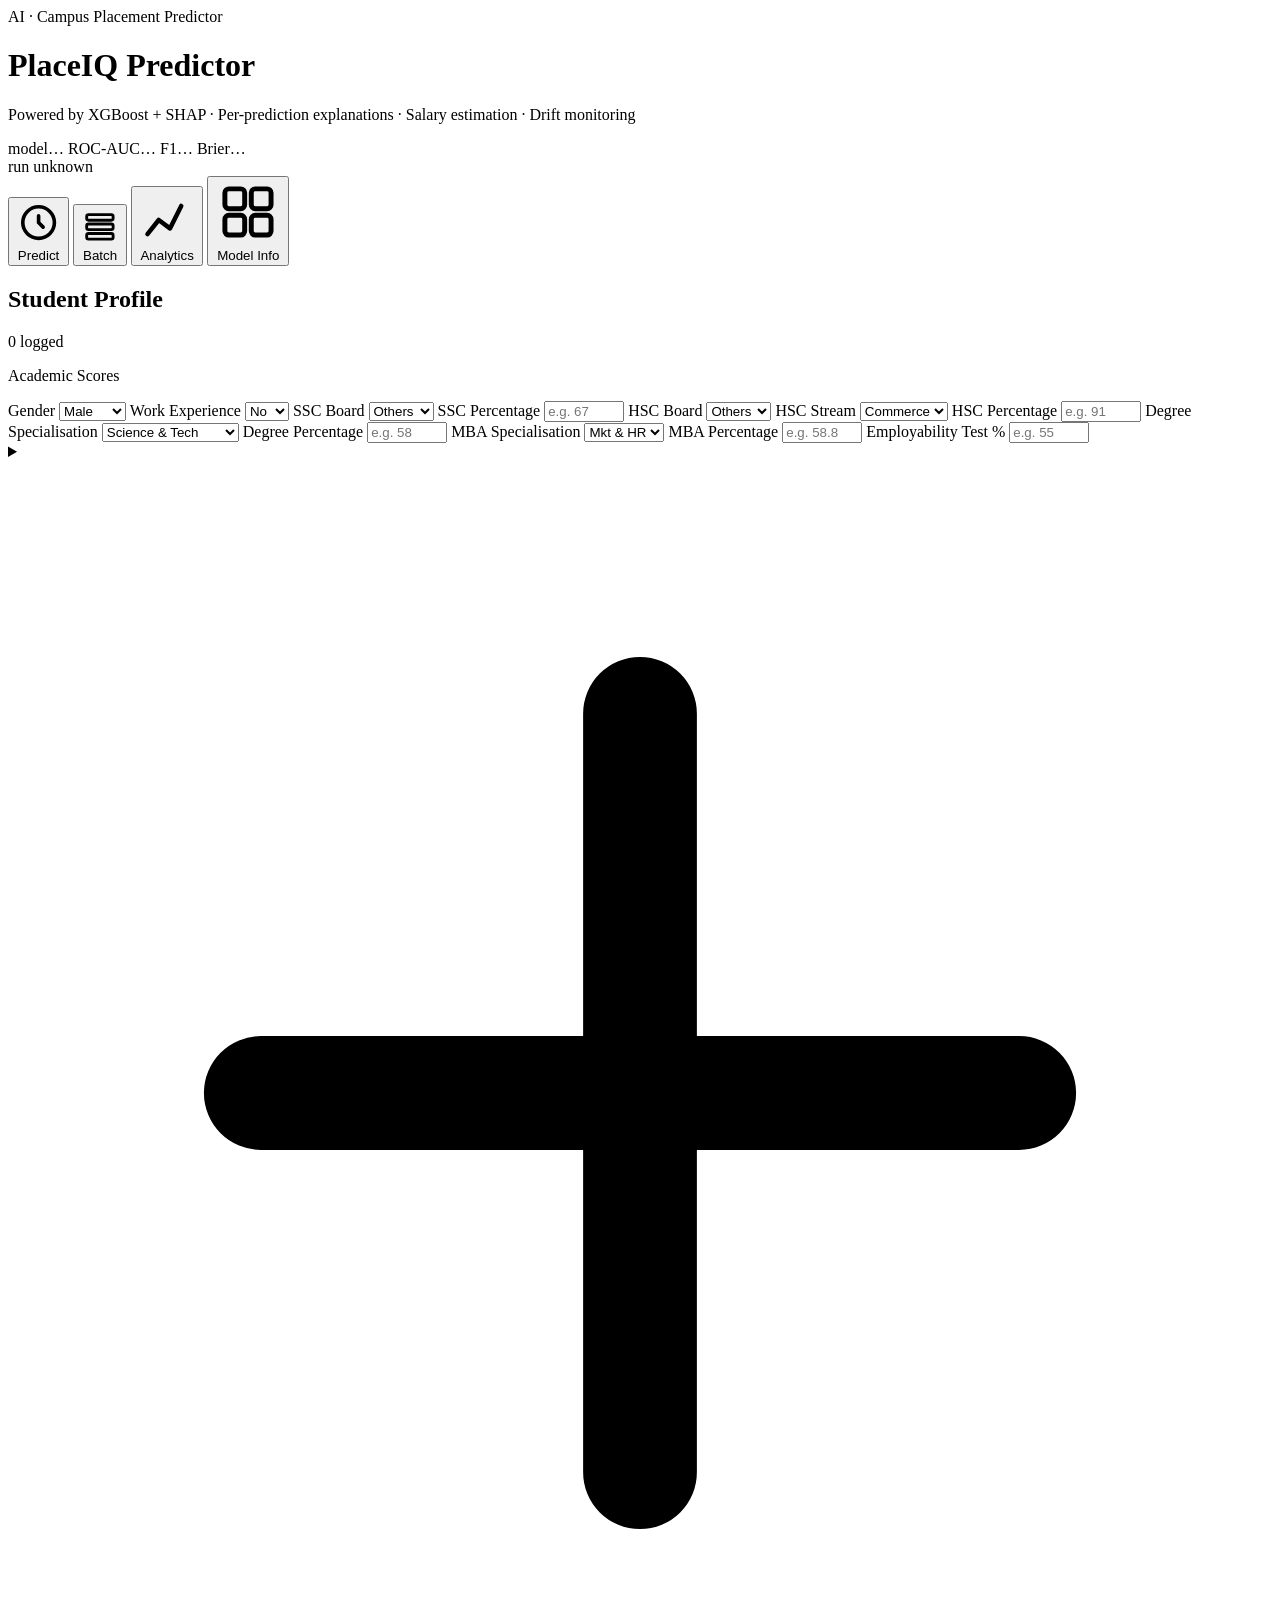
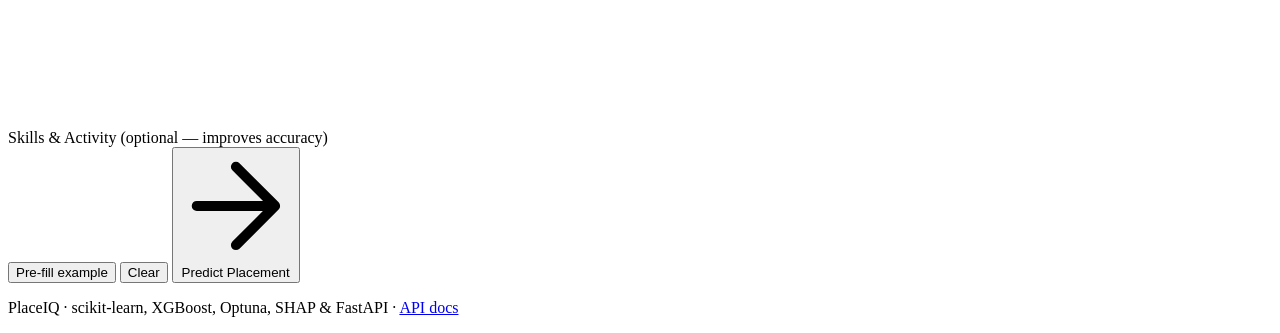
==== app/static/index.html @ 56a6bbb1 "Initial commit: PlaceIQ student placement predictor Complete CIE ML project (17 Aug - 19 Oct 2026): " ====
<!DOCTYPE html>
<html lang="en">
<head>
  <meta charset="UTF-8" />
  <meta name="viewport" content="width=device-width, initial-scale=1.0" />
  <title>PlaceIQ — Student Placement Predictor</title>
  <meta name="description" content="AI-powered campus placement prediction with SHAP explanations, salary estimation, and counterfactual suggestions." />
  <link rel="preconnect" href="https://fonts.googleapis.com" />
  <link rel="preconnect" href="https://fonts.gstatic.com" crossorigin />
  <link href="https://fonts.googleapis.com/css2?family=Inter:wght@400;500;600;700;800&display=swap" rel="stylesheet" />
  <link rel="stylesheet" href="/static/style.css" />
</head>
<body>

<!-- ── Hero ─────────────────────────────────────────────────────────────── -->
<header class="hero">
  <div class="hero-inner">
    <div class="hero-badge">AI · Campus Placement Predictor</div>
    <h1>PlaceIQ <span class="gradient-text">Predictor</span></h1>
    <p class="subtitle">
      Powered by XGBoost + SHAP · Per-prediction explanations · Salary estimation · Drift monitoring
    </p>
    <!-- Model status chips -->
    <div class="chips" id="meta-chips">
      <span class="chip skeleton">model…</span>
      <span class="chip skeleton">ROC-AUC…</span>
      <span class="chip skeleton">F1…</span>
      <span class="chip skeleton">Brier…</span>
    </div>
    <div class="mono-line" id="run-line">run unknown</div>
  </div>
  <div class="hero-glow hero-glow-1"></div>
  <div class="hero-glow hero-glow-2"></div>
</header>

<!-- ── Tab nav ───────────────────────────────────────────────────────────── -->
<nav class="tab-nav" role="tablist">
  <button id="tab-predict" class="tab-btn active" role="tab" aria-selected="true"  aria-controls="panel-predict">
    <svg viewBox="0 0 20 20" fill="none"><circle cx="10" cy="10" r="7" stroke="currentColor" stroke-width="1.6"/><path d="M10 7v3l2 2" stroke="currentColor" stroke-width="1.6" stroke-linecap="round"/></svg>
    Predict
  </button>
  <button id="tab-batch" class="tab-btn" role="tab" aria-selected="false" aria-controls="panel-batch">
    <svg viewBox="0 0 20 20" fill="none"><rect x="3" y="4" width="14" height="3" rx="1" stroke="currentColor" stroke-width="1.5"/><rect x="3" y="9" width="14" height="3" rx="1" stroke="currentColor" stroke-width="1.5"/><rect x="3" y="14" width="14" height="3" rx="1" stroke="currentColor" stroke-width="1.5"/></svg>
    Batch
  </button>
  <button id="tab-analytics" class="tab-btn" role="tab" aria-selected="false" aria-controls="panel-analytics">
    <svg viewBox="0 0 20 20" fill="none"><path d="M3 16l4-5 4 3 4-8" stroke="currentColor" stroke-width="1.6" stroke-linecap="round" stroke-linejoin="round"/></svg>
    Analytics
  </button>
  <button id="tab-model" class="tab-btn" role="tab" aria-selected="false" aria-controls="panel-model">
    <svg viewBox="0 0 20 20" fill="none"><rect x="3" y="3" width="6" height="6" rx="1.2" stroke="currentColor" stroke-width="1.5"/><rect x="11" y="3" width="6" height="6" rx="1.2" stroke="currentColor" stroke-width="1.5"/><rect x="3" y="11" width="6" height="6" rx="1.2" stroke="currentColor" stroke-width="1.5"/><rect x="11" y="11" width="6" height="6" rx="1.2" stroke="currentColor" stroke-width="1.5"/></svg>
    Model Info
  </button>
  <div class="tab-indicator" id="tab-indicator"></div>
</nav>

<!-- ── Panel: Predict ─────────────────────────────────────────────────────── -->
<main id="panel-predict" class="tab-panel active layout" role="tabpanel">

  <!-- Form card -->
  <section class="card form-card" aria-labelledby="form-heading">
    <div class="card-header">
      <h2 id="form-heading">Student Profile</h2>
      <span class="badge-chip" id="pred-count">0 logged</span>
    </div>

    <form id="predict-form" novalidate>

      <p class="section-label">Academic Scores</p>
      <div class="grid">
        <label class="field">
          <span>Gender</span>
          <select name="gender" id="f-gender">
            <option value="M">Male</option>
            <option value="F">Female</option>
          </select>
        </label>
        <label class="field">
          <span>Work Experience</span>
          <select name="workex" id="f-workex">
            <option value="No">No</option>
            <option value="Yes">Yes</option>
          </select>
        </label>
        <label class="field">
          <span>SSC Board</span>
          <select name="ssc_b" id="f-ssc_b">
            <option value="Others">Others</option>
            <option value="Central">Central</option>
          </select>
        </label>
        <label class="field">
          <span>SSC Percentage</span>
          <input type="number" name="ssc_p" id="f-ssc_p" min="0" max="100" step="0.01" required placeholder="e.g. 67" />
        </label>
        <label class="field">
          <span>HSC Board</span>
          <select name="hsc_b" id="f-hsc_b">
            <option value="Others">Others</option>
            <option value="Central">Central</option>
          </select>
        </label>
        <label class="field">
          <span>HSC Stream</span>
          <select name="hsc_s" id="f-hsc_s">
            <option value="Commerce">Commerce</option>
            <option value="Science">Science</option>
            <option value="Arts">Arts</option>
          </select>
        </label>
        <label class="field">
          <span>HSC Percentage</span>
          <input type="number" name="hsc_p" id="f-hsc_p" min="0" max="100" step="0.01" required placeholder="e.g. 91" />
        </label>
        <label class="field">
          <span>Degree Specialisation</span>
          <select name="degree_t" id="f-degree_t">
            <option value="Sci&amp;Tech">Science &amp; Tech</option>
            <option value="Comm&amp;Mgmt">Commerce &amp; Mgmt</option>
            <option value="Others">Others</option>
          </select>
        </label>
        <label class="field">
          <span>Degree Percentage</span>
          <input type="number" name="degree_p" id="f-degree_p" min="0" max="100" step="0.01" required placeholder="e.g. 58" />
        </label>
        <label class="field">
          <span>MBA Specialisation</span>
          <select name="specialisation" id="f-specialisation">
            <option value="Mkt&amp;HR">Mkt &amp; HR</option>
            <option value="Mkt&amp;Fin">Mkt &amp; Fin</option>
          </select>
        </label>
        <label class="field">
          <span>MBA Percentage</span>
          <input type="number" name="mba_p" id="f-mba_p" min="0" max="100" step="0.01" required placeholder="e.g. 58.8" />
        </label>
        <label class="field">
          <span>Employability Test %</span>
          <input type="number" name="etest_p" id="f-etest_p" min="0" max="100" step="0.01" required placeholder="e.g. 55" />
        </label>
      </div>

      <!-- Kumbhar optional fields -->
      <details class="optional-section" id="optional-details">
        <summary class="optional-toggle">
          <svg viewBox="0 0 20 20" fill="none"><path d="M10 4v12M4 10h12" stroke="currentColor" stroke-width="1.8" stroke-linecap="round"/></svg>
          Skills &amp; Activity (optional — improves accuracy)
        </summary>
        <div class="grid optional-grid">
          <label class="field">
            <span>CGPA (0–10)</span>
            <input type="number" name="cgpa" id="f-cgpa" min="0" max="10" step="0.01" placeholder="e.g. 7.8" />
          </label>
          <label class="field">
            <span>Internships</span>
            <input type="number" name="internships" id="f-internships" min="0" step="1" placeholder="e.g. 2" />
          </label>
          <label class="field">
            <span>Projects</span>
            <input type="number" name="projects" id="f-projects" min="0" step="1" placeholder="e.g. 3" />
          </label>
          <label class="field">
            <span>Workshops / Certs</span>
            <input type="number" name="workshops" id="f-workshops" min="0" step="1" placeholder="e.g. 4" />
          </label>
          <label class="field">
            <span>Aptitude Score (0–100)</span>
            <input type="number" name="aptitude_score" id="f-aptitude_score" min="0" max="100" step="0.1" placeholder="e.g. 72" />
          </label>
          <label class="field">
            <span>Soft Skills (0–10)</span>
            <input type="number" name="soft_skills" id="f-soft_skills" min="0" max="10" step="0.1" placeholder="e.g. 7.5" />
          </label>
        </div>
      </details>

      <div class="actions">
        <button id="prefill" type="button" class="btn ghost">Pre-fill example</button>
        <button id="clear" type="button" class="btn ghost">Clear</button>
        <button id="submit" type="submit" class="btn primary">
          <svg viewBox="0 0 20 20" fill="none"><path d="M10 3l7 7-7 7M3 10h14" stroke="currentColor" stroke-width="1.8" stroke-linecap="round" stroke-linejoin="round"/></svg>
          Predict Placement
        </button>
      </div>
    </form>
  </section>

  <!-- Result card -->
  <section class="card result-card" id="result" hidden aria-labelledby="result-heading" aria-live="polite">

    <div class="result-top">
      <div>
        <p class="eyebrow">Prediction</p>
        <h2 id="prediction" class="pred-badge">—</h2>
        <p class="note" id="prediction-note"></p>
      </div>

      <!-- Animated SVG gauge -->
      <div class="gauge-wrap" aria-hidden="true">
        <svg id="gauge-svg" viewBox="0 0 120 80" class="gauge-svg">
          <path class="gauge-track" d="M10 70 A50 50 0 0 1 110 70" fill="none" stroke-width="10" stroke-linecap="round"/>
          <path class="gauge-fill" id="gauge-arc" d="M10 70 A50 50 0 0 1 110 70" fill="none" stroke-width="10" stroke-linecap="round"/>
          <text id="gauge-pct" x="60" y="68" text-anchor="middle" class="gauge-text">0%</text>
        </svg>
      </div>
    </div>

    <!-- Salary badge (shown only when Placed + salary model exists) -->
    <div class="salary-badge" id="salary-badge" hidden>
      <span class="salary-icon">₹</span>
      <div>
        <span class="salary-amount" id="salary-amount">—</span>
        <span class="salary-band" id="salary-band"></span>
      </div>
      <span class="salary-range" id="salary-range"></span>
    </div>

    <!-- Metric mini-cards -->
    <div class="metrics" id="metric-cards"></div>

    <!-- SHAP waterfall -->
    <h3 class="section-label" style="margin-top:20px">Prediction Waterfall</h3>
    <div id="waterfall" class="waterfall-host"></div>

    <!-- SHAP contributors bar -->
    <h3 class="section-label">Top Influencing Factors</h3>
    <ul id="contributors" class="contributors" aria-label="SHAP feature contributions"></ul>

    <!-- Counterfactual -->
    <div class="cf-actions">
      <button id="cf" type="button" class="btn ghost" disabled>
        <svg viewBox="0 0 20 20" fill="none"><path d="M4 4h5v5M16 16h-5v-5M4 16l12-12" stroke="currentColor" stroke-width="1.6" stroke-linecap="round"/></svg>
        Suggest changes to flip the outcome
      </button>
    </div>
    <div id="cf-result" class="cf-card" hidden></div>
  </section>

</main>

<!-- ── Panel: Batch ───────────────────────────────────────────────────────── -->
<div id="panel-batch" class="tab-panel layout-single" role="tabpanel" hidden>
  <section class="card batch-card">
    <div class="card-header">
      <h2>Bulk Scoring</h2>
      <span class="note">One JSON profile per line (max 1,000)</span>
    </div>
    <textarea id="batch-input" rows="6" spellcheck="false" placeholder='{"gender":"M","ssc_p":67,"ssc_b":"Others","hsc_p":91,"hsc_b":"Others","hsc_s":"Commerce","degree_p":58,"degree_t":"Sci&Tech","workex":"No","etest_p":55,"specialisation":"Mkt&HR","mba_p":58.8}'></textarea>
    <div class="actions">
      <button id="batch-example" type="button" class="btn ghost">Insert example</button>
      <button id="batch-run" type="button" class="btn primary">
        <svg viewBox="0 0 20 20" fill="none"><path d="M5 4l11 6-11 6V4z" stroke="currentColor" stroke-width="1.5" stroke-linejoin="round"/></svg>
        Score Batch
      </button>
    </div>
    <div id="batch-result"></div>
  </section>
</div>

<!-- ── Panel: Analytics ───────────────────────────────────────────────────── -->
<div id="panel-analytics" class="tab-panel layout-single" role="tabpanel" hidden>
  <div class="analytics-grid">

    <!-- Placement rate KPI cards -->
    <section class="card kpi-row" aria-label="Key metrics">
      <div class="kpi-card" id="kpi-total">
        <strong>—</strong><span>Total Predictions</span>
      </div>
      <div class="kpi-card accent" id="kpi-rate">
        <strong>—</strong><span>Placement Rate</span>
      </div>
      <div class="kpi-card" id="kpi-placed">
        <strong>—</strong><span>Placed</span>
      </div>
      <div class="kpi-card danger" id="kpi-notplaced">
        <strong>—</strong><span>Not Placed</span>
      </div>
    </section>

    <!-- Daily placement bar chart -->
    <section class="card" aria-labelledby="chart-heading">
      <h2 id="chart-heading">Daily Placement Trend</h2>
      <div id="daily-chart" class="chart-host" aria-label="Daily placement bar chart"></div>
      <p class="note no-data-note" id="daily-note" hidden>No prediction history yet. Run some predictions first.</p>
    </section>

    <!-- SHAP feature importance chart -->
    <section class="card" aria-labelledby="shap-heading">
      <h2 id="shap-heading">Global Feature Importance (SHAP)</h2>
      <div id="shap-chart" class="chart-host" aria-label="SHAP feature importance chart"></div>
    </section>

  </div>
</div>

<!-- ── Panel: Model Info ─────────────────────────────────────────────────── -->
<div id="panel-model" class="tab-panel layout-single" role="tabpanel" hidden>
  <div class="model-grid">

    <!-- Model comparison table -->
    <section class="card" aria-labelledby="comparison-heading">
      <h2 id="comparison-heading">Model Comparison (CV ROC-AUC)</h2>
      <div id="comparison-table" class="table-host"></div>
    </section>

    <!-- Learning curve -->
    <section class="card" aria-labelledby="lc-heading">
      <h2 id="lc-heading">Learning Curve</h2>
      <div id="learning-curve-chart" class="chart-host" aria-label="Learning curve chart"></div>
    </section>

    <!-- Run history -->
    <section class="card" aria-labelledby="runs-heading">
      <h2 id="runs-heading">Experiment History</h2>
      <div id="runs-table" class="table-host"></div>
    </section>

  </div>
</div>

<!-- ── Footer ────────────────────────────────────────────────────────────── -->
<footer>
  <div class="drift-line" id="drift-line"></div>
  <p class="footer-note">
    PlaceIQ · scikit-learn, XGBoost, Optuna, SHAP &amp; FastAPI ·
    <a href="/docs" target="_blank" rel="noopener">API docs</a>
  </p>
</footer>

<div id="error-toast" class="toast" hidden role="alert" aria-live="assertive"></div>

<script src="/static/app.js"></script>
</body>
</html>
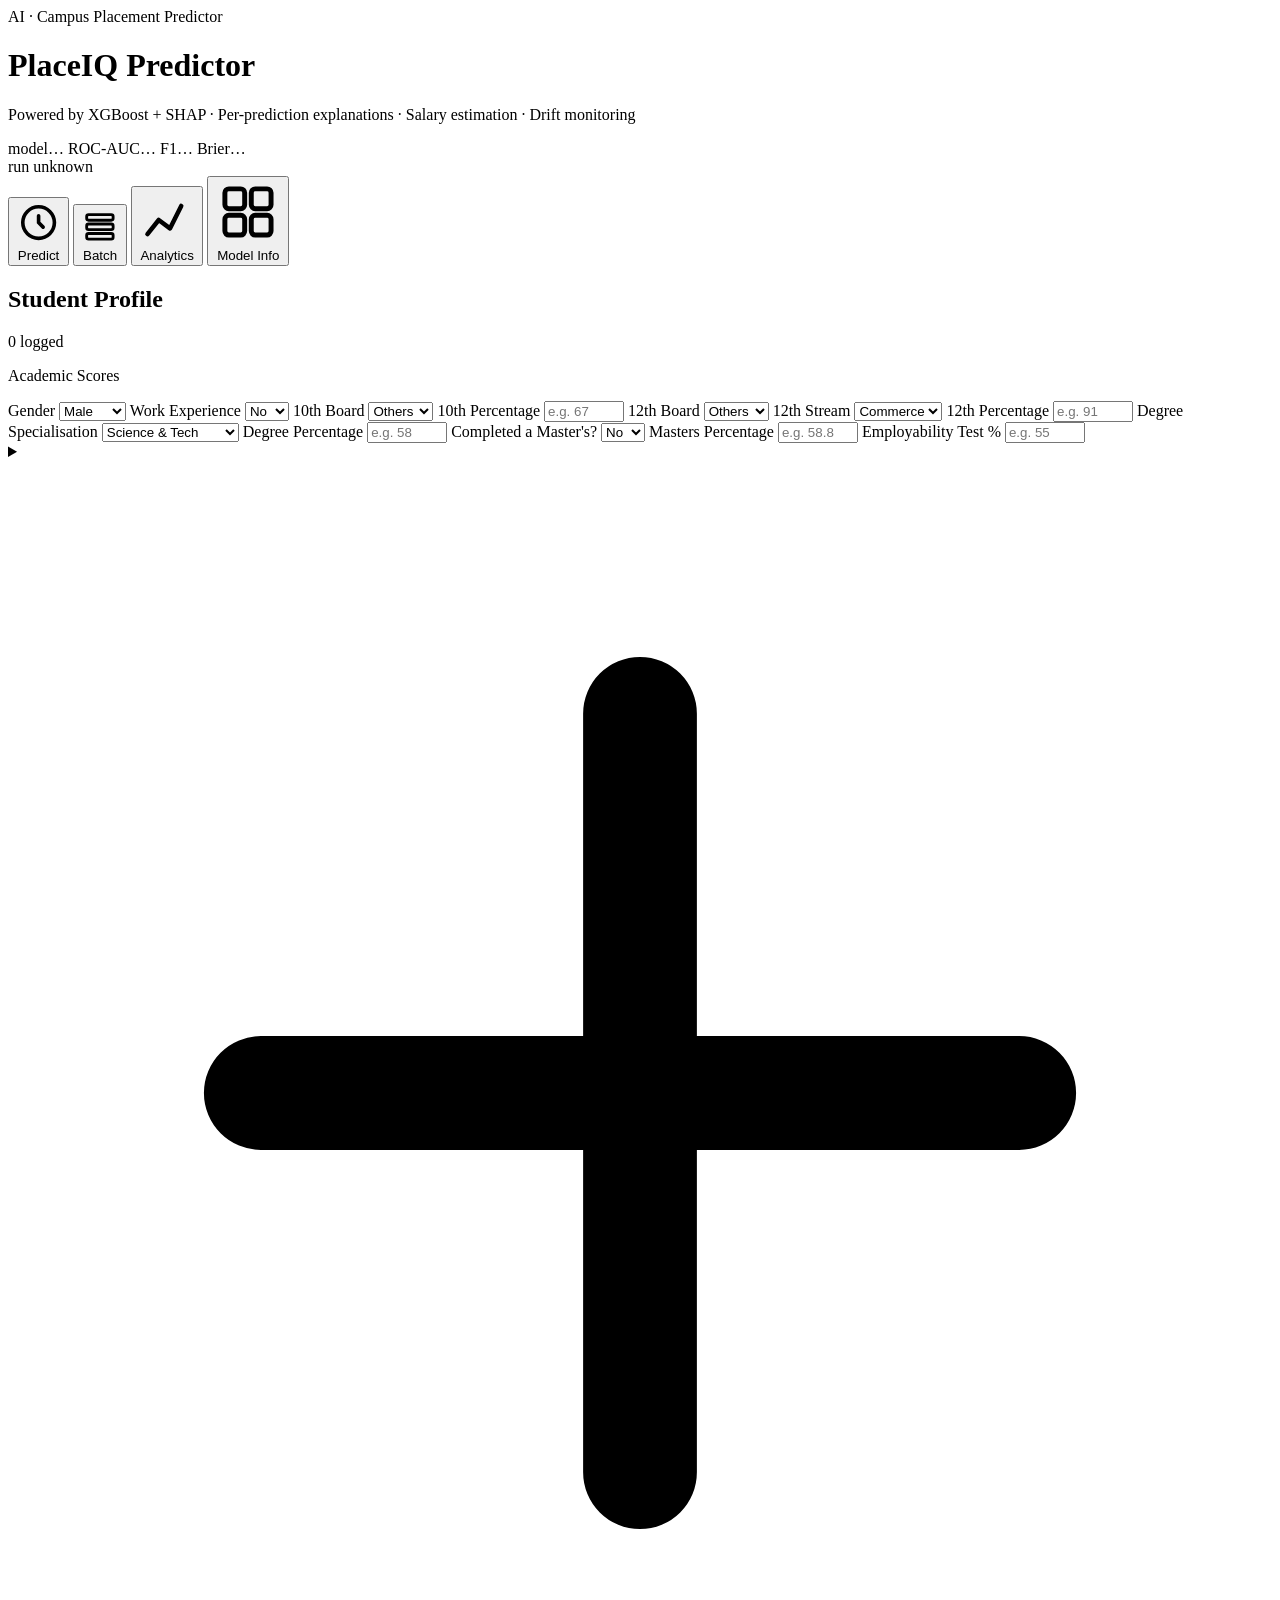
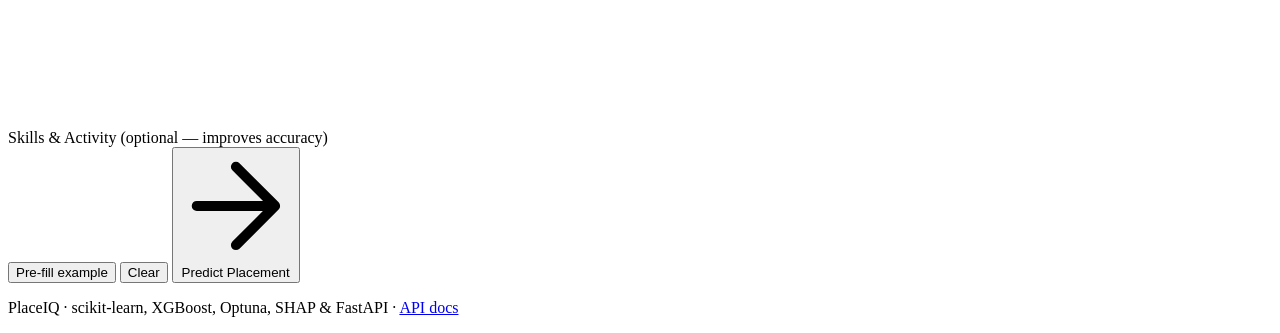
==== commit b9013604: "final changes" ====
--- a/app/static/index.html
+++ b/app/static/index.html
@@ -83,34 +83,34 @@
           </select>
         </label>
         <label class="field">
-          <span>SSC Board</span>
-          <select name="ssc_b" id="f-ssc_b">
+          <span>10th Board</span>
+          <select name="tenth_b" id="f-tenth_b">
             <option value="Others">Others</option>
             <option value="Central">Central</option>
           </select>
         </label>
         <label class="field">
-          <span>SSC Percentage</span>
-          <input type="number" name="ssc_p" id="f-ssc_p" min="0" max="100" step="0.01" required placeholder="e.g. 67" />
-        </label>
-        <label class="field">
-          <span>HSC Board</span>
-          <select name="hsc_b" id="f-hsc_b">
+          <span>10th Percentage</span>
+          <input type="number" name="tenth_p" id="f-tenth_p" min="0" max="100" step="0.01" required placeholder="e.g. 67" />
+        </label>
+        <label class="field">
+          <span>12th Board</span>
+          <select name="twelfth_b" id="f-twelfth_b">
             <option value="Others">Others</option>
             <option value="Central">Central</option>
           </select>
         </label>
         <label class="field">
-          <span>HSC Stream</span>
-          <select name="hsc_s" id="f-hsc_s">
+          <span>12th Stream</span>
+          <select name="twelfth_s" id="f-twelfth_s">
             <option value="Commerce">Commerce</option>
             <option value="Science">Science</option>
             <option value="Arts">Arts</option>
           </select>
         </label>
         <label class="field">
-          <span>HSC Percentage</span>
-          <input type="number" name="hsc_p" id="f-hsc_p" min="0" max="100" step="0.01" required placeholder="e.g. 91" />
+          <span>12th Percentage</span>
+          <input type="number" name="twelfth_p" id="f-twelfth_p" min="0" max="100" step="0.01" required placeholder="e.g. 91" />
         </label>
         <label class="field">
           <span>Degree Specialisation</span>
@@ -125,15 +125,30 @@
           <input type="number" name="degree_p" id="f-degree_p" min="0" max="100" step="0.01" required placeholder="e.g. 58" />
         </label>
         <label class="field">
+          <span>Completed a Master's?</span>
+          <select name="has_masters" id="f-has_masters">
+            <option value="No">No</option>
+            <option value="Yes">Yes</option>
+          </select>
+        </label>
+        <label class="field" id="masters-type-field" hidden>
+          <span>Masters Programme</span>
+          <select name="masters_type" id="f-masters_type">
+            <option value="MBA">MBA</option>
+            <option value="MS">MS</option>
+            <option value="Other">Other</option>
+          </select>
+        </label>
+        <label class="field">
+          <span>Masters Percentage</span>
+          <input type="number" name="mba_p" id="f-mba_p" min="0" max="100" step="0.01" required placeholder="e.g. 58.8" />
+        </label>
+        <label class="field" id="specialisation-field" hidden>
           <span>MBA Specialisation</span>
           <select name="specialisation" id="f-specialisation">
             <option value="Mkt&amp;HR">Mkt &amp; HR</option>
             <option value="Mkt&amp;Fin">Mkt &amp; Fin</option>
           </select>
-        </label>
-        <label class="field">
-          <span>MBA Percentage</span>
-          <input type="number" name="mba_p" id="f-mba_p" min="0" max="100" step="0.01" required placeholder="e.g. 58.8" />
         </label>
         <label class="field">
           <span>Employability Test %</span>
@@ -246,7 +261,7 @@
       <h2>Bulk Scoring</h2>
       <span class="note">One JSON profile per line (max 1,000)</span>
     </div>
-    <textarea id="batch-input" rows="6" spellcheck="false" placeholder='{"gender":"M","ssc_p":67,"ssc_b":"Others","hsc_p":91,"hsc_b":"Others","hsc_s":"Commerce","degree_p":58,"degree_t":"Sci&Tech","workex":"No","etest_p":55,"specialisation":"Mkt&HR","mba_p":58.8}'></textarea>
+    <textarea id="batch-input" rows="6" spellcheck="false" placeholder='{"gender":"M","tenth_p":67,"tenth_b":"Others","twelfth_p":91,"twelfth_b":"Others","twelfth_s":"Commerce","degree_p":58,"degree_t":"Sci&Tech","workex":"No","etest_p":55,"specialisation":"Mkt&HR","mba_p":58.8,"has_masters":"Yes","masters_type":"MBA"}'></textarea>
     <div class="actions">
       <button id="batch-example" type="button" class="btn ghost">Insert example</button>
       <button id="batch-run" type="button" class="btn primary">
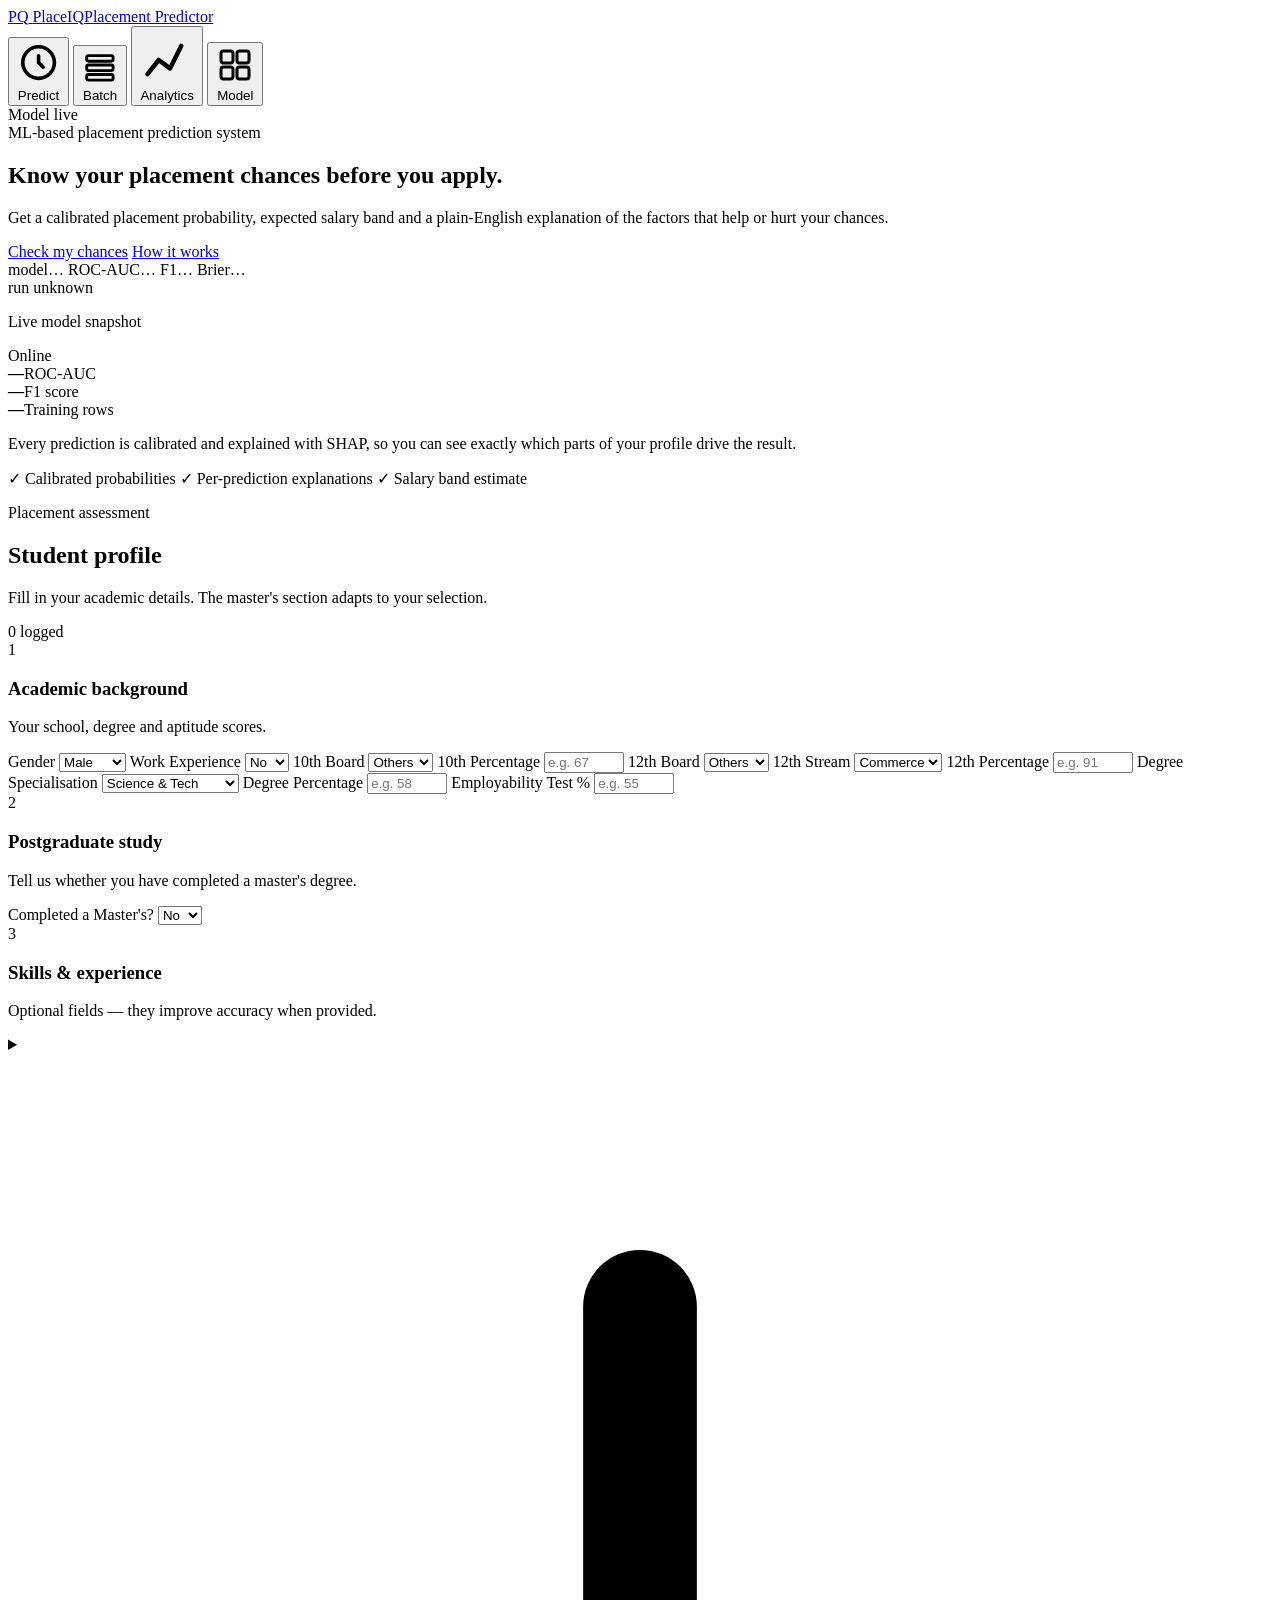
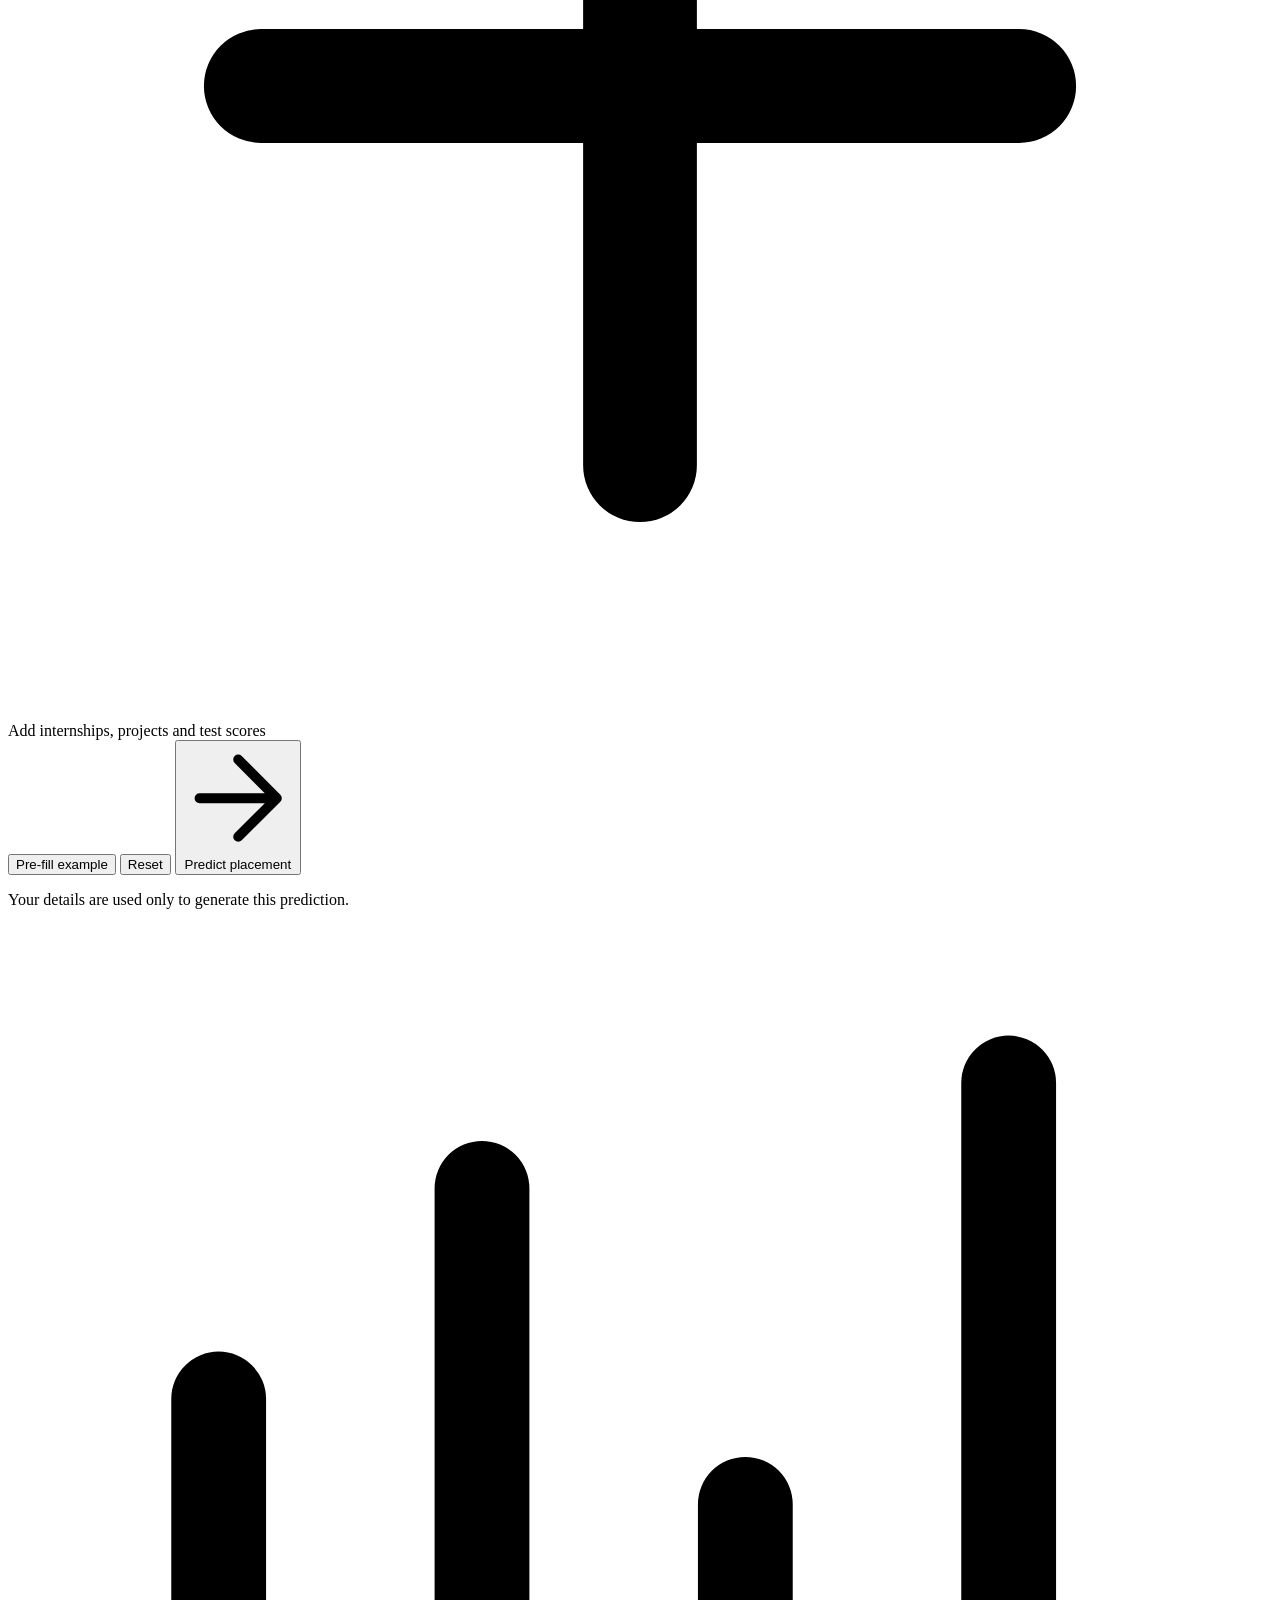
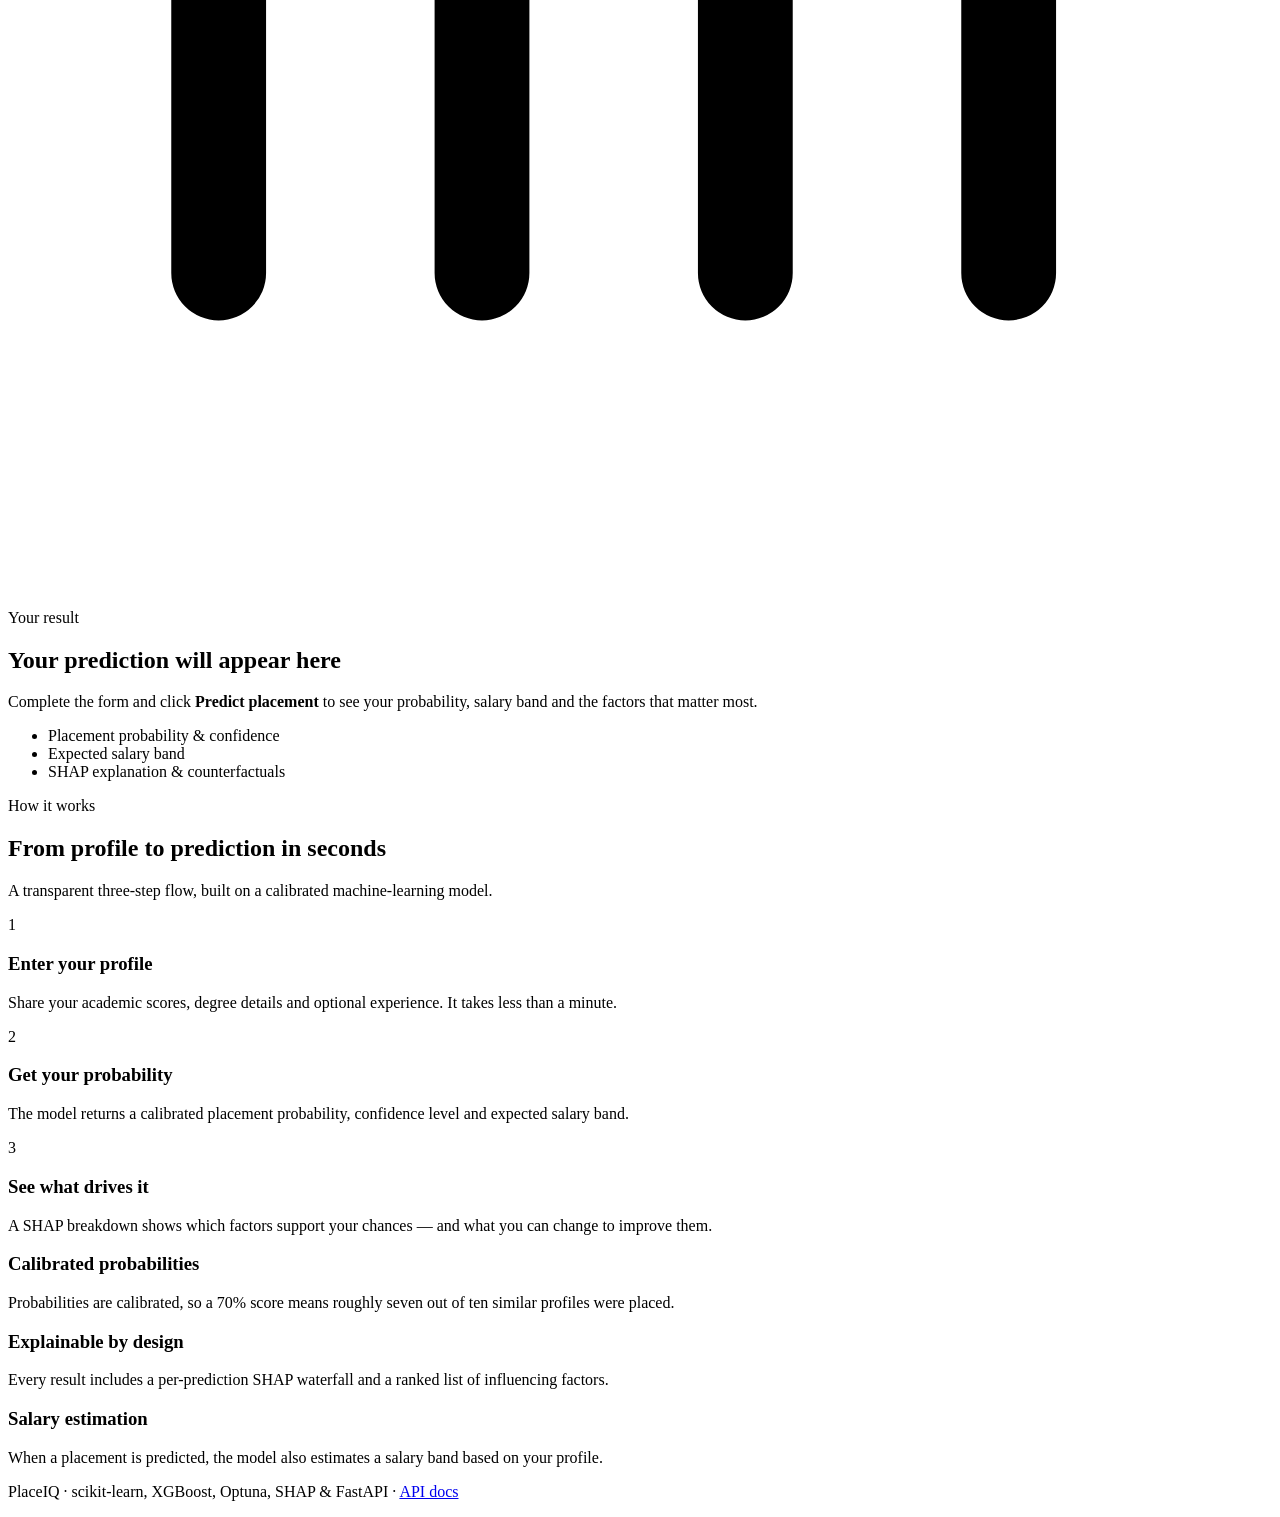
==== commit f93dddda: "final comiit" ====
--- a/app/static/index.html
+++ b/app/static/index.html
@@ -3,348 +3,471 @@
 <head>
   <meta charset="UTF-8" />
   <meta name="viewport" content="width=device-width, initial-scale=1.0" />
+  <meta http-equiv="Cache-Control" content="no-store, no-cache, must-revalidate" />
+  <meta http-equiv="Pragma" content="no-cache" />
   <title>PlaceIQ — Student Placement Predictor</title>
-  <meta name="description" content="AI-powered campus placement prediction with SHAP explanations, salary estimation, and counterfactual suggestions." />
+  <meta name="description" content="ML-based campus placement prediction with SHAP explanations, salary estimation, and counterfactual suggestions." />
   <link rel="preconnect" href="https://fonts.googleapis.com" />
   <link rel="preconnect" href="https://fonts.gstatic.com" crossorigin />
   <link href="https://fonts.googleapis.com/css2?family=Inter:wght@400;500;600;700;800&display=swap" rel="stylesheet" />
-  <link rel="stylesheet" href="/static/style.css" />
+  <link rel="stylesheet" href="/static/style.css?v=7" />
 </head>
 <body>
 
+<!-- ── Site header ───────────────────────────────────────────────────────── -->
+<header class="site-header">
+  <div class="container header-inner">
+    <a class="brand" href="/" aria-label="PlaceIQ home">
+      <span class="brand-mark">PQ</span>
+      <span class="brand-name">PlaceIQ<span>Placement Predictor</span></span>
+    </a>
+
+    <nav class="tab-nav" role="tablist" aria-label="Sections">
+      <button id="tab-predict" class="tab-btn active" role="tab" aria-selected="true" aria-controls="panel-predict" aria-label="Predict">
+        <svg viewBox="0 0 20 20" fill="none" aria-hidden="true"><circle cx="10" cy="10" r="7" stroke="currentColor" stroke-width="1.6"/><path d="M10 7v3l2 2" stroke="currentColor" stroke-width="1.6" stroke-linecap="round"/></svg>
+        <span>Predict</span>
+      </button>
+      <button id="tab-batch" class="tab-btn" role="tab" aria-selected="false" aria-controls="panel-batch" aria-label="Batch scoring">
+        <svg viewBox="0 0 20 20" fill="none" aria-hidden="true"><rect x="3" y="4" width="14" height="3" rx="1" stroke="currentColor" stroke-width="1.5"/><rect x="3" y="9" width="14" height="3" rx="1" stroke="currentColor" stroke-width="1.5"/><rect x="3" y="14" width="14" height="3" rx="1" stroke="currentColor" stroke-width="1.5"/></svg>
+        <span>Batch</span>
+      </button>
+      <button id="tab-analytics" class="tab-btn" role="tab" aria-selected="false" aria-controls="panel-analytics" aria-label="Analytics">
+        <svg viewBox="0 0 20 20" fill="none" aria-hidden="true"><path d="M3 16l4-5 4 3 4-8" stroke="currentColor" stroke-width="1.6" stroke-linecap="round" stroke-linejoin="round"/></svg>
+        <span>Analytics</span>
+      </button>
+      <button id="tab-model" class="tab-btn" role="tab" aria-selected="false" aria-controls="panel-model" aria-label="Model information">
+        <svg viewBox="0 0 20 20" fill="none" aria-hidden="true"><rect x="3" y="3" width="6" height="6" rx="1.2" stroke="currentColor" stroke-width="1.5"/><rect x="11" y="3" width="6" height="6" rx="1.2" stroke="currentColor" stroke-width="1.5"/><rect x="3" y="11" width="6" height="6" rx="1.2" stroke="currentColor" stroke-width="1.5"/><rect x="11" y="11" width="6" height="6" rx="1.2" stroke="currentColor" stroke-width="1.5"/></svg>
+        <span>Model</span>
+      </button>
+    </nav>
+
+    <div class="header-status"><span class="status-dot"></span><span>Model live</span></div>
+  </div>
+</header>
+
 <!-- ── Hero ─────────────────────────────────────────────────────────────── -->
-<header class="hero">
-  <div class="hero-inner">
-    <div class="hero-badge">AI · Campus Placement Predictor</div>
-    <h1>PlaceIQ <span class="gradient-text">Predictor</span></h1>
-    <p class="subtitle">
-      Powered by XGBoost + SHAP · Per-prediction explanations · Salary estimation · Drift monitoring
-    </p>
-    <!-- Model status chips -->
-    <div class="chips" id="meta-chips">
-      <span class="chip skeleton">model…</span>
-      <span class="chip skeleton">ROC-AUC…</span>
-      <span class="chip skeleton">F1…</span>
-      <span class="chip skeleton">Brier…</span>
+<section class="hero">
+  <div class="container hero-grid">
+    <div class="hero-copy">
+      <span class="hero-badge">ML-based placement prediction system</span>
+      <h1>Know your placement chances <span class="gradient-text">before you apply.</span></h1>
+      <p class="subtitle">
+        Get a calibrated placement probability, expected salary band and a plain-English
+        explanation of the factors that help or hurt your chances.
+      </p>
+      <div class="hero-actions">
+        <a class="btn primary" href="#predictor">Check my chances</a>
+        <a class="btn ghost" href="#how-it-works">How it works</a>
+      </div>
+      <div class="chips" id="meta-chips">
+        <span class="chip skeleton">model…</span>
+        <span class="chip skeleton">ROC-AUC…</span>
+        <span class="chip skeleton">F1…</span>
+        <span class="chip skeleton">Brier…</span>
+      </div>
+      <div class="mono-line" id="run-line">run unknown</div>
     </div>
-    <div class="mono-line" id="run-line">run unknown</div>
+
+    <aside class="hero-panel" aria-label="Live model snapshot">
+      <div class="hero-panel-head">
+        <p class="eyebrow">Live model snapshot</p>
+        <span class="live-pill"><span class="status-dot"></span> Online</span>
+      </div>
+      <div class="hero-stats">
+        <div class="hero-stat"><strong id="hero-roc">—</strong><span>ROC-AUC</span></div>
+        <div class="hero-stat"><strong id="hero-f1">—</strong><span>F1 score</span></div>
+        <div class="hero-stat"><strong id="hero-rows">—</strong><span>Training rows</span></div>
+      </div>
+      <p class="note">
+        Every prediction is calibrated and explained with SHAP, so you can see exactly
+        which parts of your profile drive the result.
+      </p>
+      <div class="hero-bullets">
+        <span>✓ Calibrated probabilities</span>
+        <span>✓ Per-prediction explanations</span>
+        <span>✓ Salary band estimate</span>
+      </div>
+    </aside>
   </div>
   <div class="hero-glow hero-glow-1"></div>
   <div class="hero-glow hero-glow-2"></div>
-</header>
-
-<!-- ── Tab nav ───────────────────────────────────────────────────────────── -->
-<nav class="tab-nav" role="tablist">
-  <button id="tab-predict" class="tab-btn active" role="tab" aria-selected="true"  aria-controls="panel-predict">
-    <svg viewBox="0 0 20 20" fill="none"><circle cx="10" cy="10" r="7" stroke="currentColor" stroke-width="1.6"/><path d="M10 7v3l2 2" stroke="currentColor" stroke-width="1.6" stroke-linecap="round"/></svg>
-    Predict
-  </button>
-  <button id="tab-batch" class="tab-btn" role="tab" aria-selected="false" aria-controls="panel-batch">
-    <svg viewBox="0 0 20 20" fill="none"><rect x="3" y="4" width="14" height="3" rx="1" stroke="currentColor" stroke-width="1.5"/><rect x="3" y="9" width="14" height="3" rx="1" stroke="currentColor" stroke-width="1.5"/><rect x="3" y="14" width="14" height="3" rx="1" stroke="currentColor" stroke-width="1.5"/></svg>
-    Batch
-  </button>
-  <button id="tab-analytics" class="tab-btn" role="tab" aria-selected="false" aria-controls="panel-analytics">
-    <svg viewBox="0 0 20 20" fill="none"><path d="M3 16l4-5 4 3 4-8" stroke="currentColor" stroke-width="1.6" stroke-linecap="round" stroke-linejoin="round"/></svg>
-    Analytics
-  </button>
-  <button id="tab-model" class="tab-btn" role="tab" aria-selected="false" aria-controls="panel-model">
-    <svg viewBox="0 0 20 20" fill="none"><rect x="3" y="3" width="6" height="6" rx="1.2" stroke="currentColor" stroke-width="1.5"/><rect x="11" y="3" width="6" height="6" rx="1.2" stroke="currentColor" stroke-width="1.5"/><rect x="3" y="11" width="6" height="6" rx="1.2" stroke="currentColor" stroke-width="1.5"/><rect x="11" y="11" width="6" height="6" rx="1.2" stroke="currentColor" stroke-width="1.5"/></svg>
-    Model Info
-  </button>
-  <div class="tab-indicator" id="tab-indicator"></div>
-</nav>
+</section>
 
 <!-- ── Panel: Predict ─────────────────────────────────────────────────────── -->
-<main id="panel-predict" class="tab-panel active layout" role="tabpanel">
-
-  <!-- Form card -->
-  <section class="card form-card" aria-labelledby="form-heading">
-    <div class="card-header">
-      <h2 id="form-heading">Student Profile</h2>
-      <span class="badge-chip" id="pred-count">0 logged</span>
+<main id="panel-predict" class="tab-panel active" role="tabpanel">
+  <div class="container predictor-grid" id="predictor">
+
+    <!-- Form card -->
+    <section class="card form-card" aria-labelledby="form-heading">
+      <div class="card-header">
+        <div>
+          <p class="eyebrow">Placement assessment</p>
+          <h2 id="form-heading">Student profile</h2>
+          <p class="note">Fill in your academic details. The master's section adapts to your selection.</p>
+        </div>
+        <span class="badge-chip" id="pred-count">0 logged</span>
+      </div>
+
+      <form id="predict-form" novalidate>
+
+        <div class="form-section">
+          <div class="section-head">
+            <span class="step-num">1</span>
+            <div>
+              <h3>Academic background</h3>
+              <p class="section-hint">Your school, degree and aptitude scores.</p>
+            </div>
+          </div>
+          <div class="grid">
+            <label class="field">
+              <span>Gender</span>
+              <select name="gender" id="f-gender">
+                <option value="M">Male</option>
+                <option value="F">Female</option>
+              </select>
+            </label>
+            <label class="field">
+              <span>Work Experience</span>
+              <select name="workex" id="f-workex">
+                <option value="No">No</option>
+                <option value="Yes">Yes</option>
+              </select>
+            </label>
+            <label class="field">
+              <span>10th Board</span>
+              <select name="tenth_b" id="f-tenth_b">
+                <option value="Others">Others</option>
+                <option value="Central">Central</option>
+              </select>
+            </label>
+            <label class="field">
+              <span>10th Percentage</span>
+              <input type="number" name="tenth_p" id="f-tenth_p" min="0" max="100" step="0.01" required placeholder="e.g. 67" />
+            </label>
+            <label class="field">
+              <span>12th Board</span>
+              <select name="twelfth_b" id="f-twelfth_b">
+                <option value="Others">Others</option>
+                <option value="Central">Central</option>
+              </select>
+            </label>
+            <label class="field">
+              <span>12th Stream</span>
+              <select name="twelfth_s" id="f-twelfth_s">
+                <option value="Commerce">Commerce</option>
+                <option value="Science">Science</option>
+                <option value="Arts">Arts</option>
+              </select>
+            </label>
+            <label class="field">
+              <span>12th Percentage</span>
+              <input type="number" name="twelfth_p" id="f-twelfth_p" min="0" max="100" step="0.01" required placeholder="e.g. 91" />
+            </label>
+            <label class="field">
+              <span>Degree Specialisation</span>
+              <select name="degree_t" id="f-degree_t">
+                <option value="Sci&amp;Tech">Science &amp; Tech</option>
+                <option value="Comm&amp;Mgmt">Commerce &amp; Mgmt</option>
+                <option value="Others">Others</option>
+              </select>
+            </label>
+            <label class="field">
+              <span>Degree Percentage</span>
+              <input type="number" name="degree_p" id="f-degree_p" min="0" max="100" step="0.01" required placeholder="e.g. 58" />
+            </label>
+            <label class="field">
+              <span>Employability Test %</span>
+              <input type="number" name="etest_p" id="f-etest_p" min="0" max="100" step="0.01" required placeholder="e.g. 55" />
+            </label>
+          </div>
+        </div>
+
+        <div class="form-section">
+          <div class="section-head">
+            <span class="step-num">2</span>
+            <div>
+              <h3>Postgraduate study</h3>
+              <p class="section-hint">Tell us whether you have completed a master's degree.</p>
+            </div>
+          </div>
+          <div class="grid">
+            <label class="field">
+              <span>Completed a Master's?</span>
+              <select name="has_masters" id="f-has_masters">
+                <option value="No">No</option>
+                <option value="Yes">Yes</option>
+              </select>
+            </label>
+          </div>
+
+          <!-- Only visible when a master's degree has been completed -->
+          <div class="masters-block" id="masters-block" hidden>
+            <div class="grid grid-3">
+              <label class="field" id="masters-type-field">
+                <span>Masters Programme</span>
+                <select name="masters_type" id="f-masters_type">
+                  <option value="MBA">MBA</option>
+                  <option value="MS">MS</option>
+                  <option value="Other">Other</option>
+                </select>
+              </label>
+              <label class="field" id="specialisation-field" hidden>
+                <span>MBA Specialisation</span>
+                <select name="specialisation" id="f-specialisation">
+                  <option value="Mkt&amp;Fin">Mkt &amp; Fin</option>
+                  <option value="Mkt&amp;HR">Mkt &amp; HR</option>
+                </select>
+              </label>
+              <label class="field" id="mba-p-field">
+                <span>Masters Percentage</span>
+                <input type="number" name="mba_p" id="f-mba_p" min="0" max="100" step="0.01" required placeholder="e.g. 58.8" />
+              </label>
+            </div>
+          </div>
+        </div>
+
+        <div class="form-section">
+          <div class="section-head">
+            <span class="step-num">3</span>
+            <div>
+              <h3>Skills &amp; experience</h3>
+              <p class="section-hint">Optional fields — they improve accuracy when provided.</p>
+            </div>
+          </div>
+          <details class="optional-section" id="optional-details">
+            <summary class="optional-toggle">
+              <svg viewBox="0 0 20 20" fill="none" aria-hidden="true"><path d="M10 4v12M4 10h12" stroke="currentColor" stroke-width="1.8" stroke-linecap="round"/></svg>
+              Add internships, projects and test scores
+            </summary>
+            <div class="grid optional-grid">
+              <label class="field">
+                <span>CGPA (0–10)</span>
+                <input type="number" name="cgpa" id="f-cgpa" min="0" max="10" step="0.01" placeholder="e.g. 7.8" />
+              </label>
+              <label class="field">
+                <span>Internships</span>
+                <input type="number" name="internships" id="f-internships" min="0" step="1" placeholder="e.g. 2" />
+              </label>
+              <label class="field">
+                <span>Projects</span>
+                <input type="number" name="projects" id="f-projects" min="0" step="1" placeholder="e.g. 3" />
+              </label>
+              <label class="field">
+                <span>Workshops / Certs</span>
+                <input type="number" name="workshops" id="f-workshops" min="0" step="1" placeholder="e.g. 4" />
+              </label>
+              <label class="field">
+                <span>Aptitude Score (0–100)</span>
+                <input type="number" name="aptitude_score" id="f-aptitude_score" min="0" max="100" step="0.1" placeholder="e.g. 72" />
+              </label>
+              <label class="field">
+                <span>Soft Skills (0–10)</span>
+                <input type="number" name="soft_skills" id="f-soft_skills" min="0" max="10" step="0.1" placeholder="e.g. 7.5" />
+              </label>
+            </div>
+          </details>
+        </div>
+
+        <div class="actions">
+          <button id="prefill" type="button" class="btn ghost">Pre-fill example</button>
+          <button id="clear" type="button" class="btn ghost">Reset</button>
+          <button id="submit" type="submit" class="btn primary">
+            <svg viewBox="0 0 20 20" fill="none" aria-hidden="true"><path d="M10 3l7 7-7 7M3 10h14" stroke="currentColor" stroke-width="1.8" stroke-linecap="round" stroke-linejoin="round"/></svg>
+            Predict placement
+          </button>
+        </div>
+        <p class="form-footnote">Your details are used only to generate this prediction.</p>
+      </form>
+    </section>
+
+    <!-- Result column -->
+    <aside class="result-column">
+      <section class="card result-placeholder" id="result-placeholder">
+        <div class="placeholder-icon" aria-hidden="true">
+          <svg viewBox="0 0 24 24" fill="none"><path d="M4 18V9m5 9V5m5 13v-7m5 7V3" stroke="currentColor" stroke-width="1.8" stroke-linecap="round"/></svg>
+        </div>
+        <p class="eyebrow">Your result</p>
+        <h2>Your prediction will appear here</h2>
+        <p class="note">Complete the form and click <b>Predict placement</b> to see your probability, salary band and the factors that matter most.</p>
+        <ul class="placeholder-list">
+          <li>Placement probability &amp; confidence</li>
+          <li>Expected salary band</li>
+          <li>SHAP explanation &amp; counterfactuals</li>
+        </ul>
+      </section>
+
+      <section class="card result-card" id="result" hidden aria-labelledby="prediction" aria-live="polite">
+        <div class="result-top">
+          <div>
+            <p class="eyebrow">Prediction</p>
+            <h2 id="prediction" class="pred-badge">—</h2>
+            <p class="note" id="prediction-note"></p>
+          </div>
+
+          <div class="gauge-wrap" aria-hidden="true">
+            <svg id="gauge-svg" viewBox="0 0 120 80" class="gauge-svg">
+              <path class="gauge-track" d="M10 70 A50 50 0 0 1 110 70" fill="none" stroke-width="10" stroke-linecap="round"/>
+              <path class="gauge-fill" id="gauge-arc" d="M10 70 A50 50 0 0 1 110 70" fill="none" stroke-width="10" stroke-linecap="round"/>
+              <text id="gauge-pct" x="60" y="68" text-anchor="middle" class="gauge-text">0%</text>
+            </svg>
+          </div>
+        </div>
+
+        <div class="salary-badge" id="salary-badge" hidden>
+          <span class="salary-icon">₹</span>
+          <div>
+            <span class="salary-amount" id="salary-amount">—</span>
+            <span class="salary-band" id="salary-band"></span>
+          </div>
+          <span class="salary-range" id="salary-range"></span>
+        </div>
+
+        <div class="metrics" id="metric-cards"></div>
+
+        <h3 class="section-label" style="margin-top:20px">Prediction Waterfall</h3>
+        <div id="waterfall" class="waterfall-host"></div>
+
+        <h3 class="section-label">Top Influencing Factors</h3>
+        <ul id="contributors" class="contributors" aria-label="SHAP feature contributions"></ul>
+
+        <div class="cf-actions">
+          <button id="cf" type="button" class="btn ghost" disabled>
+            <svg viewBox="0 0 20 20" fill="none" aria-hidden="true"><path d="M4 4h5v5M16 16h-5v-5M4 16l12-12" stroke="currentColor" stroke-width="1.6" stroke-linecap="round"/></svg>
+            Suggest changes to flip the outcome
+          </button>
+        </div>
+        <div id="cf-result" class="cf-card" hidden></div>
+      </section>
+    </aside>
+
+  </div>
+
+  <!-- ── How it works ────────────────────────────────────────────────────── -->
+  <section class="how-it-works" id="how-it-works">
+    <div class="container">
+      <div class="section-heading">
+        <p class="eyebrow">How it works</p>
+        <h2>From profile to prediction in seconds</h2>
+        <p class="note">A transparent three-step flow, built on a calibrated machine-learning model.</p>
+      </div>
+      <div class="steps-grid">
+        <article class="step-card">
+          <span class="step-num">1</span>
+          <h3>Enter your profile</h3>
+          <p>Share your academic scores, degree details and optional experience. It takes less than a minute.</p>
+        </article>
+        <article class="step-card">
+          <span class="step-num">2</span>
+          <h3>Get your probability</h3>
+          <p>The model returns a calibrated placement probability, confidence level and expected salary band.</p>
+        </article>
+        <article class="step-card">
+          <span class="step-num">3</span>
+          <h3>See what drives it</h3>
+          <p>A SHAP breakdown shows which factors support your chances — and what you can change to improve them.</p>
+        </article>
+      </div>
     </div>
-
-    <form id="predict-form" novalidate>
-
-      <p class="section-label">Academic Scores</p>
-      <div class="grid">
-        <label class="field">
-          <span>Gender</span>
-          <select name="gender" id="f-gender">
-            <option value="M">Male</option>
-            <option value="F">Female</option>
-          </select>
-        </label>
-        <label class="field">
-          <span>Work Experience</span>
-          <select name="workex" id="f-workex">
-            <option value="No">No</option>
-            <option value="Yes">Yes</option>
-          </select>
-        </label>
-        <label class="field">
-          <span>10th Board</span>
-          <select name="tenth_b" id="f-tenth_b">
-            <option value="Others">Others</option>
-            <option value="Central">Central</option>
-          </select>
-        </label>
-        <label class="field">
-          <span>10th Percentage</span>
-          <input type="number" name="tenth_p" id="f-tenth_p" min="0" max="100" step="0.01" required placeholder="e.g. 67" />
-        </label>
-        <label class="field">
-          <span>12th Board</span>
-          <select name="twelfth_b" id="f-twelfth_b">
-            <option value="Others">Others</option>
-            <option value="Central">Central</option>
-          </select>
-        </label>
-        <label class="field">
-          <span>12th Stream</span>
-          <select name="twelfth_s" id="f-twelfth_s">
-            <option value="Commerce">Commerce</option>
-            <option value="Science">Science</option>
-            <option value="Arts">Arts</option>
-          </select>
-        </label>
-        <label class="field">
-          <span>12th Percentage</span>
-          <input type="number" name="twelfth_p" id="f-twelfth_p" min="0" max="100" step="0.01" required placeholder="e.g. 91" />
-        </label>
-        <label class="field">
-          <span>Degree Specialisation</span>
-          <select name="degree_t" id="f-degree_t">
-            <option value="Sci&amp;Tech">Science &amp; Tech</option>
-            <option value="Comm&amp;Mgmt">Commerce &amp; Mgmt</option>
-            <option value="Others">Others</option>
-          </select>
-        </label>
-        <label class="field">
-          <span>Degree Percentage</span>
-          <input type="number" name="degree_p" id="f-degree_p" min="0" max="100" step="0.01" required placeholder="e.g. 58" />
-        </label>
-        <label class="field">
-          <span>Completed a Master's?</span>
-          <select name="has_masters" id="f-has_masters">
-            <option value="No">No</option>
-            <option value="Yes">Yes</option>
-          </select>
-        </label>
-        <label class="field" id="masters-type-field" hidden>
-          <span>Masters Programme</span>
-          <select name="masters_type" id="f-masters_type">
-            <option value="MBA">MBA</option>
-            <option value="MS">MS</option>
-            <option value="Other">Other</option>
-          </select>
-        </label>
-        <label class="field">
-          <span>Masters Percentage</span>
-          <input type="number" name="mba_p" id="f-mba_p" min="0" max="100" step="0.01" required placeholder="e.g. 58.8" />
-        </label>
-        <label class="field" id="specialisation-field" hidden>
-          <span>MBA Specialisation</span>
-          <select name="specialisation" id="f-specialisation">
-            <option value="Mkt&amp;HR">Mkt &amp; HR</option>
-            <option value="Mkt&amp;Fin">Mkt &amp; Fin</option>
-          </select>
-        </label>
-        <label class="field">
-          <span>Employability Test %</span>
-          <input type="number" name="etest_p" id="f-etest_p" min="0" max="100" step="0.01" required placeholder="e.g. 55" />
-        </label>
-      </div>
-
-      <!-- Kumbhar optional fields -->
-      <details class="optional-section" id="optional-details">
-        <summary class="optional-toggle">
-          <svg viewBox="0 0 20 20" fill="none"><path d="M10 4v12M4 10h12" stroke="currentColor" stroke-width="1.8" stroke-linecap="round"/></svg>
-          Skills &amp; Activity (optional — improves accuracy)
-        </summary>
-        <div class="grid optional-grid">
-          <label class="field">
-            <span>CGPA (0–10)</span>
-            <input type="number" name="cgpa" id="f-cgpa" min="0" max="10" step="0.01" placeholder="e.g. 7.8" />
-          </label>
-          <label class="field">
-            <span>Internships</span>
-            <input type="number" name="internships" id="f-internships" min="0" step="1" placeholder="e.g. 2" />
-          </label>
-          <label class="field">
-            <span>Projects</span>
-            <input type="number" name="projects" id="f-projects" min="0" step="1" placeholder="e.g. 3" />
-          </label>
-          <label class="field">
-            <span>Workshops / Certs</span>
-            <input type="number" name="workshops" id="f-workshops" min="0" step="1" placeholder="e.g. 4" />
-          </label>
-          <label class="field">
-            <span>Aptitude Score (0–100)</span>
-            <input type="number" name="aptitude_score" id="f-aptitude_score" min="0" max="100" step="0.1" placeholder="e.g. 72" />
-          </label>
-          <label class="field">
-            <span>Soft Skills (0–10)</span>
-            <input type="number" name="soft_skills" id="f-soft_skills" min="0" max="10" step="0.1" placeholder="e.g. 7.5" />
-          </label>
-        </div>
-      </details>
-
-      <div class="actions">
-        <button id="prefill" type="button" class="btn ghost">Pre-fill example</button>
-        <button id="clear" type="button" class="btn ghost">Clear</button>
-        <button id="submit" type="submit" class="btn primary">
-          <svg viewBox="0 0 20 20" fill="none"><path d="M10 3l7 7-7 7M3 10h14" stroke="currentColor" stroke-width="1.8" stroke-linecap="round" stroke-linejoin="round"/></svg>
-          Predict Placement
-        </button>
-      </div>
-    </form>
   </section>
 
-  <!-- Result card -->
-  <section class="card result-card" id="result" hidden aria-labelledby="result-heading" aria-live="polite">
-
-    <div class="result-top">
-      <div>
-        <p class="eyebrow">Prediction</p>
-        <h2 id="prediction" class="pred-badge">—</h2>
-        <p class="note" id="prediction-note"></p>
-      </div>
-
-      <!-- Animated SVG gauge -->
-      <div class="gauge-wrap" aria-hidden="true">
-        <svg id="gauge-svg" viewBox="0 0 120 80" class="gauge-svg">
-          <path class="gauge-track" d="M10 70 A50 50 0 0 1 110 70" fill="none" stroke-width="10" stroke-linecap="round"/>
-          <path class="gauge-fill" id="gauge-arc" d="M10 70 A50 50 0 0 1 110 70" fill="none" stroke-width="10" stroke-linecap="round"/>
-          <text id="gauge-pct" x="60" y="68" text-anchor="middle" class="gauge-text">0%</text>
-        </svg>
-      </div>
+  <!-- ── Feature strip ───────────────────────────────────────────────────── -->
+  <section class="features">
+    <div class="container features-grid">
+      <article class="feature">
+        <h3>Calibrated probabilities</h3>
+        <p>Probabilities are calibrated, so a 70% score means roughly seven out of ten similar profiles were placed.</p>
+      </article>
+      <article class="feature">
+        <h3>Explainable by design</h3>
+        <p>Every result includes a per-prediction SHAP waterfall and a ranked list of influencing factors.</p>
+      </article>
+      <article class="feature">
+        <h3>Salary estimation</h3>
+        <p>When a placement is predicted, the model also estimates a salary band based on your profile.</p>
+      </article>
     </div>
-
-    <!-- Salary badge (shown only when Placed + salary model exists) -->
-    <div class="salary-badge" id="salary-badge" hidden>
-      <span class="salary-icon">₹</span>
-      <div>
-        <span class="salary-amount" id="salary-amount">—</span>
-        <span class="salary-band" id="salary-band"></span>
-      </div>
-      <span class="salary-range" id="salary-range"></span>
-    </div>
-
-    <!-- Metric mini-cards -->
-    <div class="metrics" id="metric-cards"></div>
-
-    <!-- SHAP waterfall -->
-    <h3 class="section-label" style="margin-top:20px">Prediction Waterfall</h3>
-    <div id="waterfall" class="waterfall-host"></div>
-
-    <!-- SHAP contributors bar -->
-    <h3 class="section-label">Top Influencing Factors</h3>
-    <ul id="contributors" class="contributors" aria-label="SHAP feature contributions"></ul>
-
-    <!-- Counterfactual -->
-    <div class="cf-actions">
-      <button id="cf" type="button" class="btn ghost" disabled>
-        <svg viewBox="0 0 20 20" fill="none"><path d="M4 4h5v5M16 16h-5v-5M4 16l12-12" stroke="currentColor" stroke-width="1.6" stroke-linecap="round"/></svg>
-        Suggest changes to flip the outcome
-      </button>
-    </div>
-    <div id="cf-result" class="cf-card" hidden></div>
   </section>
 
 </main>
 
-<!-- ── Panel: Batch ───────────────────────────────────────────────────────── -->
+<!-- ── Panel: Batch ──────────────────────────────────────────────────────── -->
 <div id="panel-batch" class="tab-panel layout-single" role="tabpanel" hidden>
   <section class="card batch-card">
     <div class="card-header">
-      <h2>Bulk Scoring</h2>
-      <span class="note">One JSON profile per line (max 1,000)</span>
+      <div>
+        <p class="eyebrow">For placement cells</p>
+        <h2>Bulk scoring</h2>
+        <p class="note">One JSON profile per line (max 1,000).</p>
+      </div>
     </div>
-    <textarea id="batch-input" rows="6" spellcheck="false" placeholder='{"gender":"M","tenth_p":67,"tenth_b":"Others","twelfth_p":91,"twelfth_b":"Others","twelfth_s":"Commerce","degree_p":58,"degree_t":"Sci&Tech","workex":"No","etest_p":55,"specialisation":"Mkt&HR","mba_p":58.8,"has_masters":"Yes","masters_type":"MBA"}'></textarea>
+    <textarea id="batch-input" rows="6" spellcheck="false" placeholder='{"gender":"M","tenth_p":67,"tenth_b":"Others","twelfth_p":91,"twelfth_b":"Others","twelfth_s":"Commerce","degree_p":58,"degree_t":"Sci&Tech","workex":"No","etest_p":55,"mba_p":58.8,"has_masters":"Yes","masters_type":"MBA"}'></textarea>
     <div class="actions">
       <button id="batch-example" type="button" class="btn ghost">Insert example</button>
       <button id="batch-run" type="button" class="btn primary">
-        <svg viewBox="0 0 20 20" fill="none"><path d="M5 4l11 6-11 6V4z" stroke="currentColor" stroke-width="1.5" stroke-linejoin="round"/></svg>
-        Score Batch
+        <svg viewBox="0 0 20 20" fill="none" aria-hidden="true"><path d="M5 4l11 6-11 6V4z" stroke="currentColor" stroke-width="1.5" stroke-linejoin="round"/></svg>
+        Score batch
       </button>
     </div>
     <div id="batch-result"></div>
   </section>
 </div>
 
-<!-- ── Panel: Analytics ───────────────────────────────────────────────────── -->
+<!-- ── Panel: Analytics ──────────────────────────────────────────────────── -->
 <div id="panel-analytics" class="tab-panel layout-single" role="tabpanel" hidden>
   <div class="analytics-grid">
-
-    <!-- Placement rate KPI cards -->
     <section class="card kpi-row" aria-label="Key metrics">
-      <div class="kpi-card" id="kpi-total">
-        <strong>—</strong><span>Total Predictions</span>
-      </div>
-      <div class="kpi-card accent" id="kpi-rate">
-        <strong>—</strong><span>Placement Rate</span>
-      </div>
-      <div class="kpi-card" id="kpi-placed">
-        <strong>—</strong><span>Placed</span>
-      </div>
-      <div class="kpi-card danger" id="kpi-notplaced">
-        <strong>—</strong><span>Not Placed</span>
-      </div>
-    </section>
-
-    <!-- Daily placement bar chart -->
+      <div class="kpi-card" id="kpi-total"><strong>—</strong><span>Total Predictions</span></div>
+      <div class="kpi-card accent" id="kpi-rate"><strong>—</strong><span>Placement Rate</span></div>
+      <div class="kpi-card" id="kpi-placed"><strong>—</strong><span>Placed</span></div>
+      <div class="kpi-card danger" id="kpi-notplaced"><strong>—</strong><span>Not Placed</span></div>
+    </section>
+
     <section class="card" aria-labelledby="chart-heading">
       <h2 id="chart-heading">Daily Placement Trend</h2>
       <div id="daily-chart" class="chart-host" aria-label="Daily placement bar chart"></div>
       <p class="note no-data-note" id="daily-note" hidden>No prediction history yet. Run some predictions first.</p>
     </section>
 
-    <!-- SHAP feature importance chart -->
     <section class="card" aria-labelledby="shap-heading">
       <h2 id="shap-heading">Global Feature Importance (SHAP)</h2>
       <div id="shap-chart" class="chart-host" aria-label="SHAP feature importance chart"></div>
     </section>
-
   </div>
 </div>
 
 <!-- ── Panel: Model Info ─────────────────────────────────────────────────── -->
 <div id="panel-model" class="tab-panel layout-single" role="tabpanel" hidden>
   <div class="model-grid">
-
-    <!-- Model comparison table -->
     <section class="card" aria-labelledby="comparison-heading">
       <h2 id="comparison-heading">Model Comparison (CV ROC-AUC)</h2>
       <div id="comparison-table" class="table-host"></div>
     </section>
 
-    <!-- Learning curve -->
     <section class="card" aria-labelledby="lc-heading">
       <h2 id="lc-heading">Learning Curve</h2>
       <div id="learning-curve-chart" class="chart-host" aria-label="Learning curve chart"></div>
     </section>
 
-    <!-- Run history -->
     <section class="card" aria-labelledby="runs-heading">
       <h2 id="runs-heading">Experiment History</h2>
       <div id="runs-table" class="table-host"></div>
     </section>
-
   </div>
 </div>
 
-<!-- ── Footer ────────────────────────────────────────────────────────────── -->
+<!-- ── Footer ─────────────────────────────────────────────────────────────── -->
 <footer>
-  <div class="drift-line" id="drift-line"></div>
-  <p class="footer-note">
-    PlaceIQ · scikit-learn, XGBoost, Optuna, SHAP &amp; FastAPI ·
-    <a href="/docs" target="_blank" rel="noopener">API docs</a>
-  </p>
+  <div class="container footer-inner">
+    <div class="drift-line" id="drift-line"></div>
+    <p class="footer-note">
+      PlaceIQ · scikit-learn, XGBoost, Optuna, SHAP &amp; FastAPI ·
+      <a href="/docs" target="_blank" rel="noopener">API docs</a>
+    </p>
+  </div>
 </footer>
 
 <div id="error-toast" class="toast" hidden role="alert" aria-live="assertive"></div>
 
-<script src="/static/app.js"></script>
+<script src="/static/app.js?v=7"></script>
 </body>
-</html>+</html>
